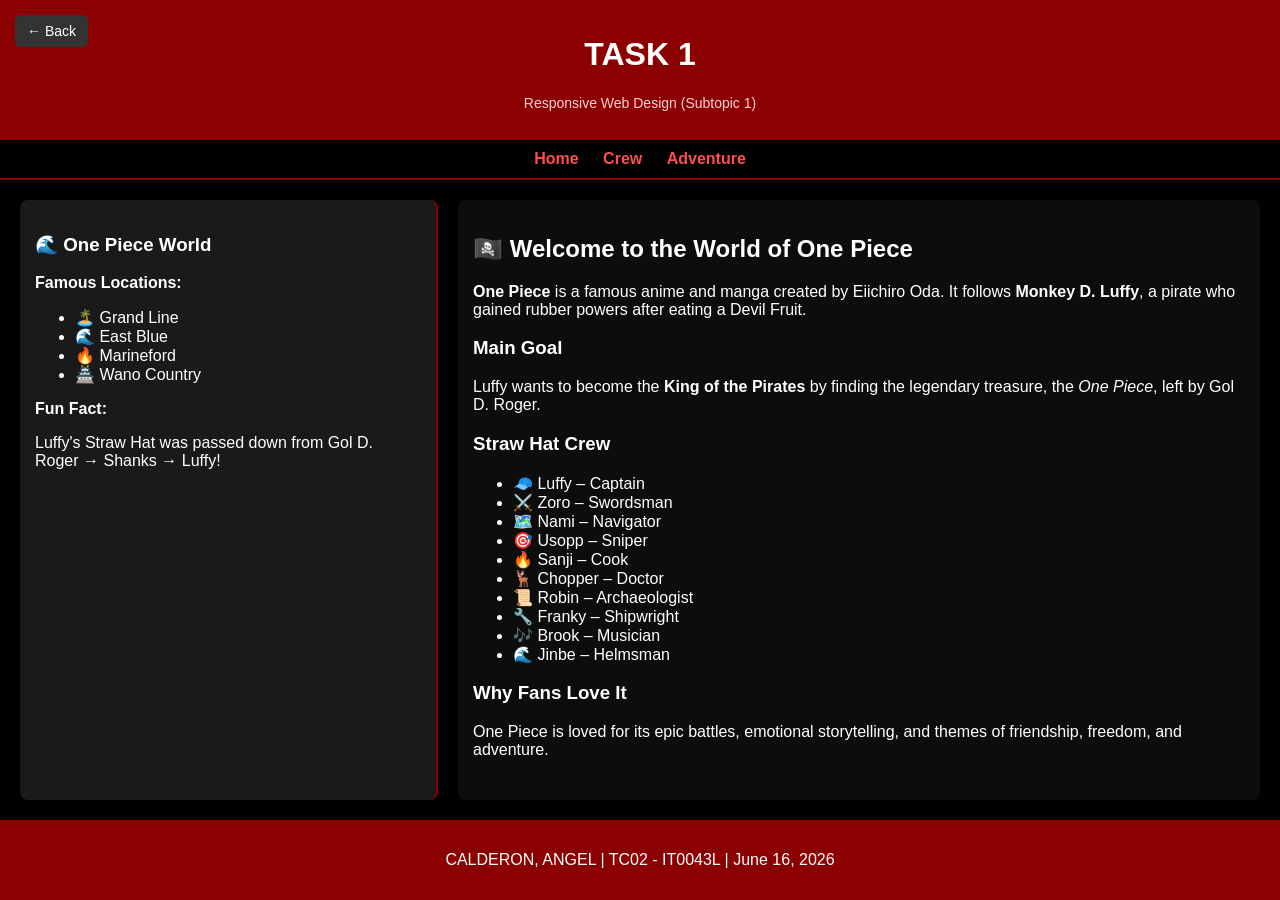
==== pages/Page 1/page1.html @ 46506d3d "Add files via upload changed the page 0 and added some CSS touch (font style, font color)" ====
<!DOCTYPE html>
<html lang="en">
<head>
<meta charset="UTF-8">
<meta name="viewport" content="width=device-width, initial-scale=1.0">
<title>Responsive Layout - One Piece</title>

<!-- External CSS -->
<link rel="stylesheet" href="./assets/css/page1.css">

</head>
<body>

<!-- BACK BUTTON -->
<button class="back-btn" onclick="history.back()">← Back</button>


<header>
    <h1>TASK 1</h1>
    <p class="header-desc">Responsive Web Design (Subtopic 1)</p>
</header>

<nav>
    <a href="#">Home</a>
    <a href="#">Crew</a>
    <a href="#">Adventure</a>
</nav>

<div class="container">

    <!-- SIDEBAR -->
    <div class="sidebar">
        <h3>🌊 One Piece World</h3>

        <p><strong>Famous Locations:</strong></p>
        <ul>
            <li>🏝️ Grand Line</li>
            <li>🌊 East Blue</li>
            <li>🔥 Marineford</li>
            <li>🏯 Wano Country</li>
        </ul>

        <p><strong>Fun Fact:</strong></p>
        <p>
            Luffy's Straw Hat was passed down from Gol D. Roger → Shanks → Luffy!
        </p>
    </div>

    <!-- MAIN CONTENT -->
    <div class="content">
        <h2>🏴‍☠️ Welcome to the World of One Piece</h2>

        <p>
            <strong>One Piece</strong> is a famous anime and manga created by Eiichiro Oda.
            It follows <strong>Monkey D. Luffy</strong>, a pirate who gained rubber powers after eating a Devil Fruit.
        </p>

        <h3>Main Goal</h3>
        <p>
            Luffy wants to become the <strong>King of the Pirates</strong> by finding the legendary treasure,
            the <em>One Piece</em>, left by Gol D. Roger.
        </p>

        <h3>Straw Hat Crew</h3>
        <ul>
            <li>🧢 Luffy – Captain</li>
            <li>⚔️ Zoro – Swordsman</li>
            <li>🗺️ Nami – Navigator</li>
            <li>🎯 Usopp – Sniper</li>
            <li>🔥 Sanji – Cook</li>
            <li>🦌 Chopper – Doctor</li>
            <li>📜 Robin – Archaeologist</li>
            <li>🔧 Franky – Shipwright</li>
            <li>🎶 Brook – Musician</li>
            <li>🌊 Jinbe – Helmsman</li>
        </ul>

        <h3>Why Fans Love It</h3>
        <p>
            One Piece is loved for its epic battles, emotional storytelling, and themes of friendship,
            freedom, and adventure.
        </p>
    </div>

</div>

<footer>
    <p>CALDERON, ANGEL | TC02 - IT0043L | June 16, 2026</p>
</footer>

</body>
</html>
---- pages/Page 1/assets/css/page1.css ----
/* BACK BUTTON */
.back-btn {
    position: fixed;
    top: 15px;
    left: 15px;
    padding: 8px 12px;
    background-color: #333;
    color: white;
    border: none;
    border-radius: 5px;
    cursor: pointer;
    font-size: 14px;
}

.back-btn:hover {
    background-color: #555;
}

/* GENERAL LAYOUT */
body {
    margin: 0;
    font-family: Arial, sans-serif;
    background-color: #000;
    color: #fff;

    display: flex;
    flex-direction: column;
    min-height: 100vh;
}

/* HEADER & FOOTER */
header  {
    background: #8b0000;
    color: white;
    text-align: center;
    padding: 15px;
}

.header-desc {
    font-size: 14px;
    margin-top: 5px;
    color: #ffd1d1;
}

@media (max-width: 480px) {
    .header-desc {
        font-size: 12px;
    }
}

footer {
    background: #8b0000;
    color: white;
    text-align: center;
    padding: 15px;
    margin-top: auto;
}

/* NAVIGATION */
nav {
    background: #000;
    padding: 10px;
    text-align: center;
    border-bottom: 2px solid #8b0000;
}

nav a {
    color: #ff4d4d;
    margin: 0 10px;
    text-decoration: none;
    font-weight: bold;
}

nav a:hover {
    color: white;
}

/* MAIN CONTAINER */
.container {
    display: flex;
    padding: 20px;
    gap: 20px;
    flex: 1;
}

/* SIDEBAR */
.sidebar {
    flex: 1;
    padding: 15px;
    background: #1a1a1a;
    border-right: 2px solid #8b0000;
    border-radius: 8px;
}

/* CONTENT */
.content {
    flex: 2;
    padding: 15px;
    background: #0d0d0d;
    border-radius: 8px;
}

/* TABLET */
@media (max-width: 768px) {
    .container {
        flex-direction: column;
    }

    .sidebar, .content {
        width: 100%;
    }
}

/* MOBILE */
@media (max-width: 480px) {

    header h1 {
        font-size: 20px;
    }

    nav a {
        display: block;
        margin: 8px 0;
    }

    .container {
        padding: 10px;
    }

    .sidebar, .content {
        padding: 10px;
    }
}
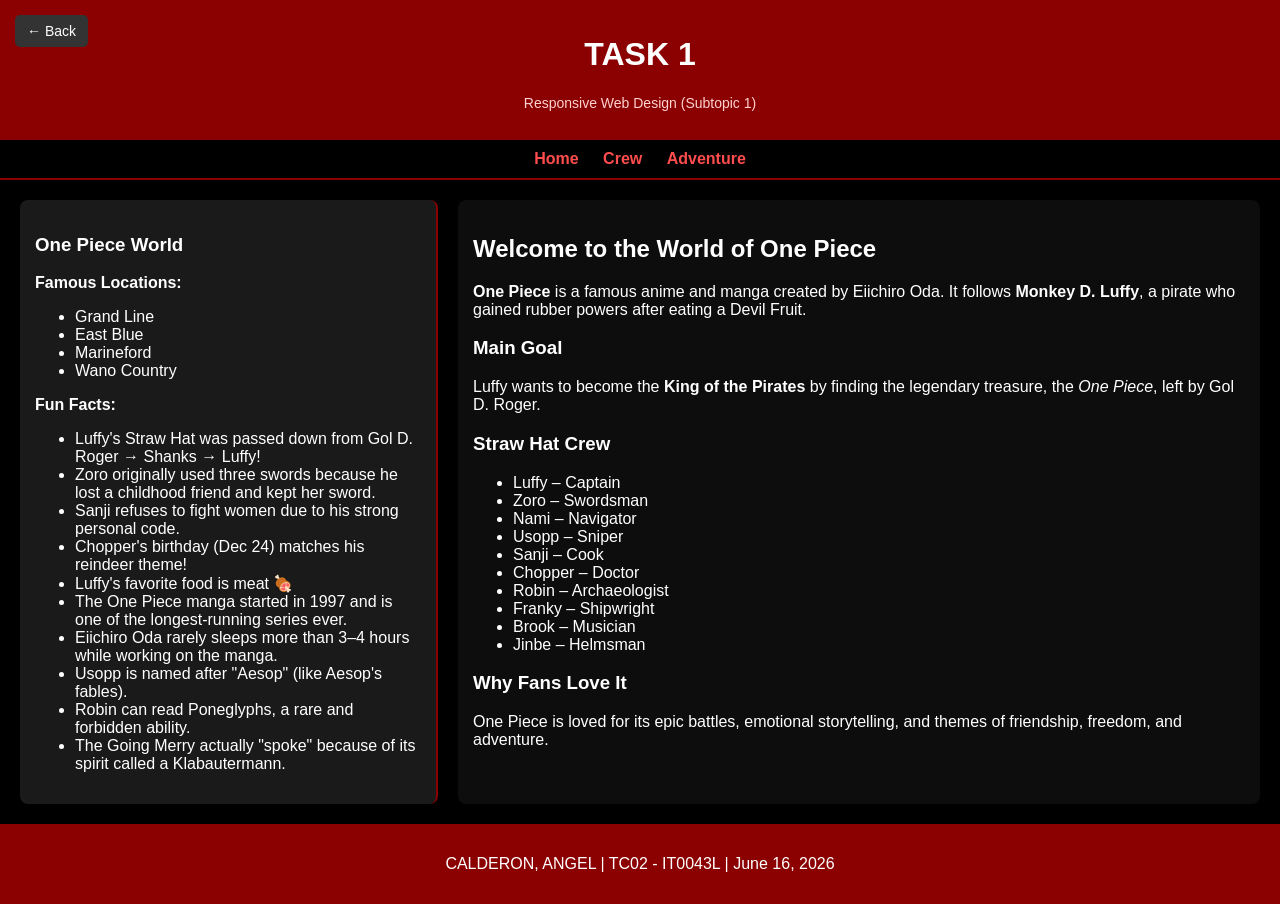
==== commit 5b017b95: "updated page 1 - content" ====
--- a/pages/Page 1/page1.html
+++ b/pages/Page 1/page1.html
@@ -28,27 +28,34 @@
 
 <div class="container">
 
-    <!-- SIDEBAR -->
-    <div class="sidebar">
-        <h3>🌊 One Piece World</h3>
+<!-- SIDEBAR -->
+<div class="sidebar">
+    <h3>One Piece World</h3>
+    
+    <p><strong>Famous Locations:</strong></p>
+    <ul>
+        <li>Grand Line</li>
+        <li>East Blue</li>
+        <li>Marineford</li>
+        <li>Wano Country</li>
+    </ul>
 
-        <p><strong>Famous Locations:</strong></p>
-        <ul>
-            <li>🏝️ Grand Line</li>
-            <li>🌊 East Blue</li>
-            <li>🔥 Marineford</li>
-            <li>🏯 Wano Country</li>
-        </ul>
-
-        <p><strong>Fun Fact:</strong></p>
-        <p>
-            Luffy's Straw Hat was passed down from Gol D. Roger → Shanks → Luffy!
-        </p>
-    </div>
-
-    <!-- MAIN CONTENT -->
+    <p><strong>Fun Facts:</strong></p>
+    <ul>
+        <li>Luffy's Straw Hat was passed down from Gol D. Roger → Shanks → Luffy!</li>
+        <li>Zoro originally used three swords because he lost a childhood friend and kept her sword.</li>
+        <li>Sanji refuses to fight women due to his strong personal code.</li>
+        <li>Chopper's birthday (Dec 24) matches his reindeer theme!</li>
+        <li>Luffy's favorite food is meat 🍖</li>
+        <li>The One Piece manga started in 1997 and is one of the longest-running series ever.</li>
+        <li>Eiichiro Oda rarely sleeps more than 3–4 hours while working on the manga.</li>
+        <li>Usopp is named after "Aesop" (like Aesop's fables).</li>
+        <li>Robin can read Poneglyphs, a rare and forbidden ability.</li>
+        <li>The Going Merry actually "spoke" because of its spirit called a Klabautermann.</li>
+    </ul>
+</div>    <!-- MAIN CONTENT -->
     <div class="content">
-        <h2>🏴‍☠️ Welcome to the World of One Piece</h2>
+        <h2>Welcome to the World of One Piece</h2>
 
         <p>
             <strong>One Piece</strong> is a famous anime and manga created by Eiichiro Oda.
@@ -63,16 +70,16 @@
 
         <h3>Straw Hat Crew</h3>
         <ul>
-            <li>🧢 Luffy – Captain</li>
-            <li>⚔️ Zoro – Swordsman</li>
-            <li>🗺️ Nami – Navigator</li>
-            <li>🎯 Usopp – Sniper</li>
-            <li>🔥 Sanji – Cook</li>
-            <li>🦌 Chopper – Doctor</li>
-            <li>📜 Robin – Archaeologist</li>
-            <li>🔧 Franky – Shipwright</li>
-            <li>🎶 Brook – Musician</li>
-            <li>🌊 Jinbe – Helmsman</li>
+            <li>Luffy – Captain</li>
+            <li>Zoro – Swordsman</li>
+            <li>Nami – Navigator</li>
+            <li>Usopp – Sniper</li>
+            <li>Sanji – Cook</li>
+            <li>Chopper – Doctor</li>
+            <li>Robin – Archaeologist</li>
+            <li>Franky – Shipwright</li>
+            <li>Brook – Musician</li>
+            <li>Jinbe – Helmsman</li>
         </ul>
 
         <h3>Why Fans Love It</h3>
